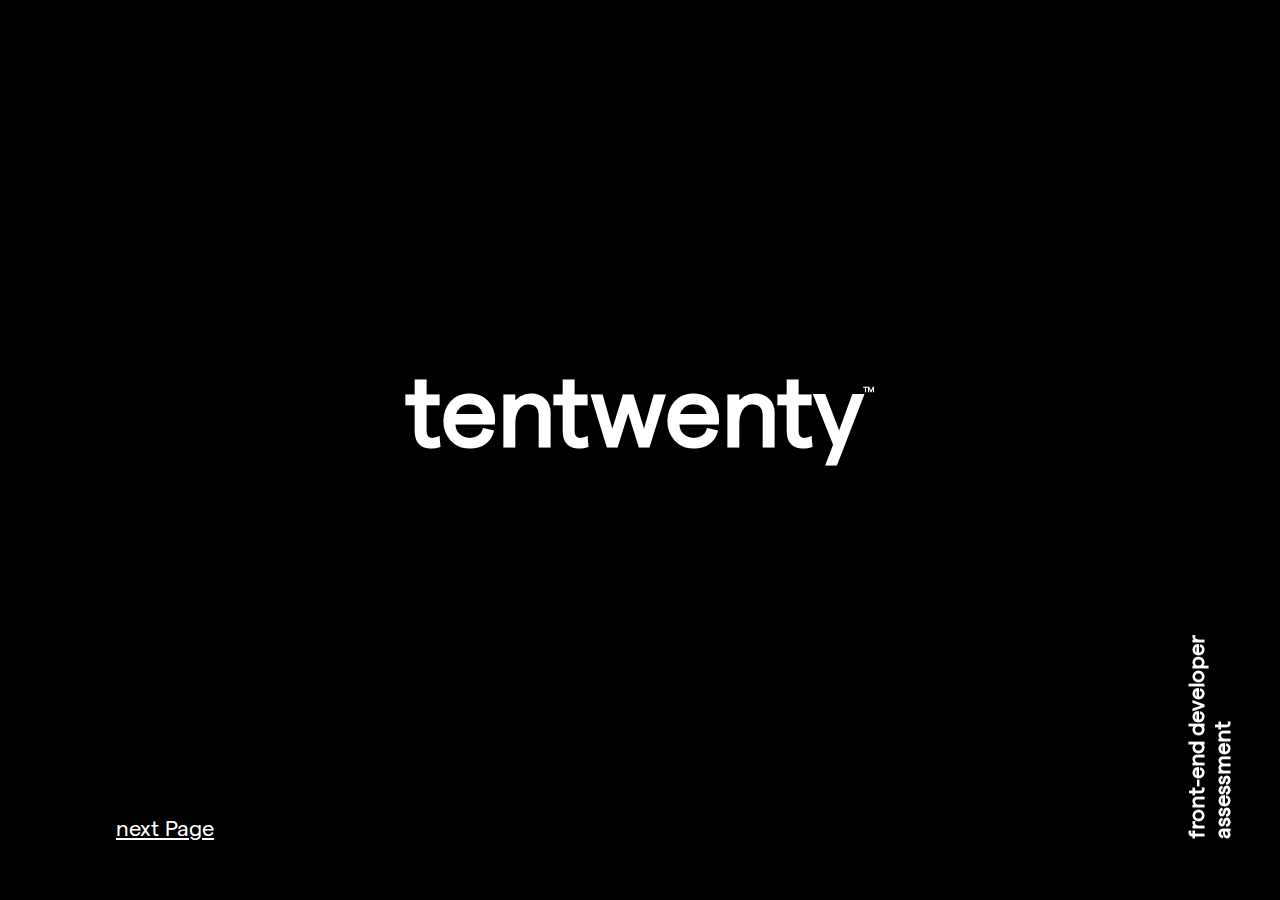
==== index.html @ eecade9d "code updated" ====
<!DOCTYPE html>
<html lang="en">
  <head>
    <meta charset="UTF-8" />
    <meta http-equiv="X-UA-Compatible" content="IE=edge" />
    <meta name="viewport" content="width=device-width, initial-scale=1.0" />
    <link rel="stylesheet" href="css/style.css" />
    <link href="https://unpkg.com/aos@2.3.1/dist/aos.css" rel="stylesheet">
    <title>Ten Twenty</title>
  </head>
  <body>
    <!-- tentwenty section start -->
    <section class="tentwenty-section">
      <div class="container">
        <div class="promo-img img-top" data-aos="fade-left" data-aos-duration="2000">
            <img src="https://s3-alpha-sig.figma.com/img/77df/564f/e81c21bd6cfa41b3696336d3c88cdab2?Expires=1642377600&Signature=QWDieTs1j3LqT3-oSz9YOzu6kgZImjAyOPaifOdAYnojRQWgYoVbguOJkRzQmWE0YOdihu5djVtIH~INhCiRzXQT9Tj7JLcW5OxvMZu0LRBP2fgM4PCtcn8GdJ8BXWn7L-puhgGCokWzand1wB9a~MzNgH41Gg9~zH5YMXt~pGuQMTqFw5X-rmJV68OkGhF0KqH5vuhjV0CxEjKpLf9WgwYwrAvcr4fYs9caHENQmtyYiM7I-WmUOW1MEVgj7G41gE96LKkDQoECKwc-LQIf6~-n3NyV6xIf~boRVYysxMDypPqCz0nRPRfiuuPfp7fpB~TUfjPgnfL8aMhSUN9zWA__&Key-Pair-Id=APKAINTVSUGEWH5XD5UA">
        </div>
        <div class="primary" data-aos="zoom-out" data-aos-duration="3000">
          <h1>tentwenty<sup>tm</sup></h1>
        </div>
        <div class="badge" >
          <h2 data-aos="fade-right">front-end developer assessment</h2>
        </div>
        <div class="next-section">
          <a href="./review.html" >next page</a>
        </div>
        <div class="promo-img img-bottom" >
            <img data-aos="fade-down" data-aos-duration="2000" src="https://s3-alpha-sig.figma.com/img/77df/564f/e81c21bd6cfa41b3696336d3c88cdab2?Expires=1642377600&Signature=QWDieTs1j3LqT3-oSz9YOzu6kgZImjAyOPaifOdAYnojRQWgYoVbguOJkRzQmWE0YOdihu5djVtIH~INhCiRzXQT9Tj7JLcW5OxvMZu0LRBP2fgM4PCtcn8GdJ8BXWn7L-puhgGCokWzand1wB9a~MzNgH41Gg9~zH5YMXt~pGuQMTqFw5X-rmJV68OkGhF0KqH5vuhjV0CxEjKpLf9WgwYwrAvcr4fYs9caHENQmtyYiM7I-WmUOW1MEVgj7G41gE96LKkDQoECKwc-LQIf6~-n3NyV6xIf~boRVYysxMDypPqCz0nRPRfiuuPfp7fpB~TUfjPgnfL8aMhSUN9zWA__&Key-Pair-Id=APKAINTVSUGEWH5XD5UA">
        </div>
      </div>
    </section>
    <!-- tentwenty section end -->
    <script src="https://unpkg.com/aos@2.3.1/dist/aos.js"></script>
    <script>
        AOS.init();
      </script>
  </body>
</html>
---- css/style.css ----
@font-face {
    font-family: "Matter Regular";
    src: url("fonts/Matter Regular.eot");
    src: url("fonts/Matter Regular.eot") format("embedded-opentype"), url("fonts/Matter Regular.woff2") format("woff2"),
        url("fonts/Matter Regular.woff") format("woff"), url("fonts/Matter Regular.ttf") format("truetype");
}

/* common css start */
body {
    margin: 0;
    padding: 0;
    font-family: "Matter Regular" !important;
    color: #131313;
}
h1,
h2,
h3,
h4,
h5,
h6,
p {
    margin: 0;
}
ul {
    padding: 0;
    list-style: none;
}
.white {
    color: #fff;
}
.black {
    color: #131313;
}
.previous {
    opacity: 50%;
}
/* tentwenty logo css start  */

.header-logo {
    display: flex;
    justify-content: flex-end;
    align-items: center;
    padding: 40px 50px;
    position: relative;
    z-index: 1;
}
.header-logo a {
    font-size: 36px;
    font-weight: 600;
    text-decoration: none;
}
.header-logo a sup {
    font-size: 8px;
    font-weight: 600;
    position: relative;
    top: -6px;
}
/* tentwenty logo css end  */
.container {
    max-width: 1440px;
    margin: 0 auto;
    position: relative;
    overflow: hidden;
    height: 100vh;
}

/* common css end  */
/* tentwenty-section css start */
.tentwenty-section {
    background: #000;
    height: 100vh;
}
.tentwenty-section .primary {
    display: flex;
    align-items: center;
    justify-content: center;
    height: 90vh;
}
.tentwenty-section .primary h1 {
    color: #fff;
    font-size: 100px;
}
.tentwenty-section .primary h1 sup {
    text-transform: uppercase;
    font-size: 8px;
    position: relative;
    top: -20px;
}
/* badge css start */
.tentwenty-section .badge h2 {
    color: #fff;
    margin: 0;
    font-size: 22px;
}
.tentwenty-section .badge {
    position: absolute;
    right: -43px;
    bottom: 150px;
    transform: rotate(-90deg);
    width: 230px;
}
/* badge css end */
.next-section {
    display: initial;
    position: absolute;
    bottom: 60px;
}
.tentwenty-section .next-section a {
    color: #fff;
    margin: 0 116px;
    text-transform: capitalize;
    position: relative;
    z-index: 2;
    font-size: 22px;
}
/* background images setting  */
.promo-img {
    position: absolute;
}
.promo-img.img-top {
    width: 765px;
    top: -288px;
    right: -285px;
}
.promo-img.img-bottom {
    width: 765px;
    bottom: -306px;
    left: -250px;
    transform: rotate(320deg);
}
.promo-img img {
    width: 100%;
    filter: opacity(50%);
}
/* background images setting  */
/* tentwenty-section css end */

/* review-container css start  */
.review-container {
    background-color: #fff;
}
.detial-container {
    display: flex;
    align-items: flex-end;
    flex-wrap: wrap;
}
.left-container {
    width: 60%;
    max-width: 630px;
    margin: 0 auto;
}
.left-inner h1 {
    font-weight: 600;
    font-size: 60px;
}
.left-inner .there {
    display: flex;
    align-items: center;
}
.left-inner .there span {
    font-size: 50px;
    padding: 0 10px;
}
.left-container .left-inner p {
    font-size: 22px;
    padding: 40px 0;
    line-height: 1.5;
}
.regard p {
    font-size: 22px;
    line-height: 1.5;
}
.regard p:nth-child(2) {
    font-weight: 500;
}
.review-bottom li a {
    font-size: 22px;
    line-height: 1.5;
    color: #131313;
}
.review-bottom li:last-child a {
    opacity: 25%;
}
.right-container {
    width: 40%;
    display: flex;
    justify-content: flex-end;
}
.right-container .bg-image {
    background-image: url("../images/team.png");
    width: 500px;
    height: 480px;
    background-size: cover;
    background-position: top;
    background-repeat: no-repeat;
}
/* review-container css end  */

/* Process css start  */
.process-container {
    max-width: 1170px;
    /* max-height: 100%; */
    margin: 0 auto;
    display: flex;
    align-items: flex-start !important;
    flex-wrap: wrap;
    position: relative;
    z-index: 1;
}
.process-bottom {
    display: flex;
}
.process-bottom li {
    margin: 0 30px 0 0;
}
.process-bottom li a {
    font-size: 22px;
    line-height: 1.5;
}

.process-left {
    width: 55%;
    margin: 0 auto;
    min-height: 500px;
    height: 100%;
    display: flex;
    flex-direction: column;
    justify-content: space-between;
}
.process-left .left-inner {
    width: 400px;
}
.process-left .left-inner h1 {
    font-weight: 600;
    font-size: 60px;
    width: 310px;
}
.process-left .left-inner p {
    font-size: 22px;
    padding: 25px 0;
    line-height: 1.5;
}
.process-list {
    margin-right: 30px;
}
.process-list ul li {
    border-bottom: 1px solid#eee;
    padding: 15px 0;
    display: flex;
    align-items: center;
}
.process-list ul li:last-child {
    opacity: 15%;
    justify-content: space-between;
}
.process-list ul li p {
    font-size: 22px;
}
.process-list ul li span {
    font-size: 22px;
    margin: 0 25px;
}
/* Process css end  */

/* ourskill-container css start  */
.ourskill-container {
    background-color: #000;
    position: relative;
}
.ourskill-container .process-left {
    margin: 0 10px !important;
    width: 55% !important;
    min-height: 500px;
    height: 100%;
    display: flex;
    flex-direction: column;
    justify-content: space-between;
}
.ourskill-container .process-left .left-inner {
    width: 100%;
}
.skill-img {
    position: absolute;
    width: 950px;
    top: -169px;
    right: -86px;
    z-index: 0;
}
.skill-img img {
    width: 100%;
    filter: opacity(50%);
}

/* ourskill-container css end  */
/* assessment css start  */
.ass-img {
    position: absolute;
    width: 1000px;
    top: -200px;
    left: -90px;
    z-index: 0;
}
.ass-img img {
    transform: rotate(258deg);
    transform: scaleX(-1);
    width: 100%;
    filter: opacity(50%);
}
.head {
    width: 100% !important;
}
.challenge > div {
    display: flex;
    flex-direction: column;
}
.challenge > div span {
    font-size: 15px;
    line-height: 1.5;
}
.challenge {
    display: flex;
    justify-content: space-between;
}
.challenge > div a {
    font-size: 28px;
    padding-bottom: 10px;
}
.challenge > div p {
    font-size: 22px;
    opacity: 40%;
}

/* assessment css end  */
/* about */
.about .header-logo {
    padding: 25px 50px;
}
.team-images {
    position: relative;
    top: 55px;
}
.team-images .banner-image {
    width: 260px;
    height: 330px;
    margin-right: 14px;
}
.team-images .banner-image img {
    object-position: 91% 10px;
    object-fit: cover;
    height: 100%;
}
.team-images img {
    width: 100%;
}
.images-container {
    width: 45%;
    display: flex;
    justify-content: flex-end;
}
.banner-image-right {
    width: 190px;
    height: 229px;
    position: absolute;
    right: -37%;
    bottom: -154px;
}
.banner-image-right img {
    object-fit: cover;
    height: 100%;
    object-position: -10px 0px;
}
.banner-image-left {
    width: 190px;
    position: absolute;
    left: -38%;
    height: 223px;
    overflow: hidden;
}
.about .process-container {
    position: unset;
}
.banner-image-top {
    width: 190px;
    position: absolute;
    left: -38%;
    height: 145px;
    overflow: hidden;
    top: -158px;
}
.banner-image-top img {
    height: 100%;
    object-fit: cover;
    object-position: 0px -264px;
}
.about-text {
    font-size: 18px !important;
}
.about-heading {
    font-size: 50px !important;
}
/* about */
/* reqiurement css start  */
.requirement-container {
    display: flex;
    max-width: 1170px;
    margin: 0 auto;
}
.requirement-container > div {
    width: 100%;
}
.requirement-container .requirement-left {
    min-height: 500px;
    height: 100%;
    display: flex;
    flex-direction: column;
    justify-content: space-between;
}
.requirement-container .requirement-left p {
    font-size: 20px;
    line-height: 1.5;
    padding: 15px 0;
}
.requirement-container .req-heading {
    display: flex;
    align-items: flex-end;
    width: 200px;
}
.requirement-container .req-heading h1 {
    font-weight: 600;
    font-size: 40px;
}
.requirement-container .req-heading span {
    font-size: 30px;
    padding: 0 10px;
}
.requirement-container .list-items {
    display: flex;
    align-items: flex-start;
    justify-content: space-between;
    flex-wrap: wrap;
}
.requirement-container .list-items > div {
    width: 50%;
    max-width: 490px;
}
.requirement-container .list-items ul {
    list-style: disc;
    padding-left: 25px;
    margin: 0;
}
.requirement-container .list-items .req-list-right {
    margin-right: 100px;
}
.requirement-container .list-items ul li {
    line-height: 1.5;
    font-size: 16px;
}
.requirement-container .list-items .req-list-right p {
    line-height: 1.5;
    font-size: 16px;
    opacity: 15%;
}
.requirement-container .process-bottom a {
    color: #131313;
    font-weight: 600;
}

/* reqiurement css end  */

/* good luck css start  */

.luck-left {
    width: 70%;
    display: flex;
    flex-direction: column;
    min-height: 500px;
    height: 100%;
    justify-content: space-between;
    padding-left: 15px;
}
.luck-left .left-inner {
    width: 400px;
    padding-top: 50px;
}
.luck-left .left-inner h1 {
    font-weight: 600;
    font-size: 60px;
}
.luck-left .left-inner p {
    font-size: 22px;
    padding: 30px 0;
    line-height: 1.5;
}
.luck-left .process-bottom li {
    display: flex;
    align-items: center;
}
.luck-left .process-bottom li p {
    font-size: 22px;
}
.luck-left .process-bottom li span {
    margin-left: 15px;
    font-size: 20px;
    cursor: pointer;
}
/* good luck css end  */

@media screen and (max-width: 800px) {
    .container {
        overflow: inherit;
        height: 100%;
    }
    .tentwenty-section .primary h1 {
        font-size: 50px;
    }
    .tentwenty-section .next-section a {
        margin: 0 15px;
    }
    .promo-img.img-bottom {
        width: 338px;
    }
    .tentwenty-section .badge h2 {
        font-size: 16px;
    }
    .left-container {
        width: 100%;
    }
    .right-container {
        width: 100%;
        justify-content: flex-start;
    }
    .right-container .bg-image {
        width: 100%;
        height: 344px;
    }
    .detial-container {
        flex-direction: column-reverse;
        align-items: self-start;
        padding: 10px;
    }
    .header-logo{
        justify-content: center;
    }
    .ourskill-container .process-left{
        width: 100%!important;
    }
    .review-container{
        padding: 10px;
    }
    .process-container{
        width: 100%;
        /* padding: 10px; */
    }
    .process-left .left-inner h1{
        font-size: 52px;
    }
    .process-left{
        width: 100%;
    }
    .process-left .left-inner{
        width: 100%;
    }
    .process-list{
        margin-right: 0;
    }
    .process-list ul li p{
        font-size: 18px;
    }
    .ass-img{
        width: 100%;
    }
    .challenge > div a{
        font-size: 20px;
    }
    .process-left .left-inner p{
        font-size: 20px;
    }
    .process-bottom li a{
        font-size: 14px;
    }
    .requirement-container .list-items > div{
        width: 100%;
    }
    .luck-left{
        width: 100%;
    }
    .luck-left .left-inner{
        width: 100%;
    }
    .luck-left .left-inner h1{
        font-size: 50px;
    }
    .goodluck-container .process-bottom{
        flex-direction: column;
    }
}
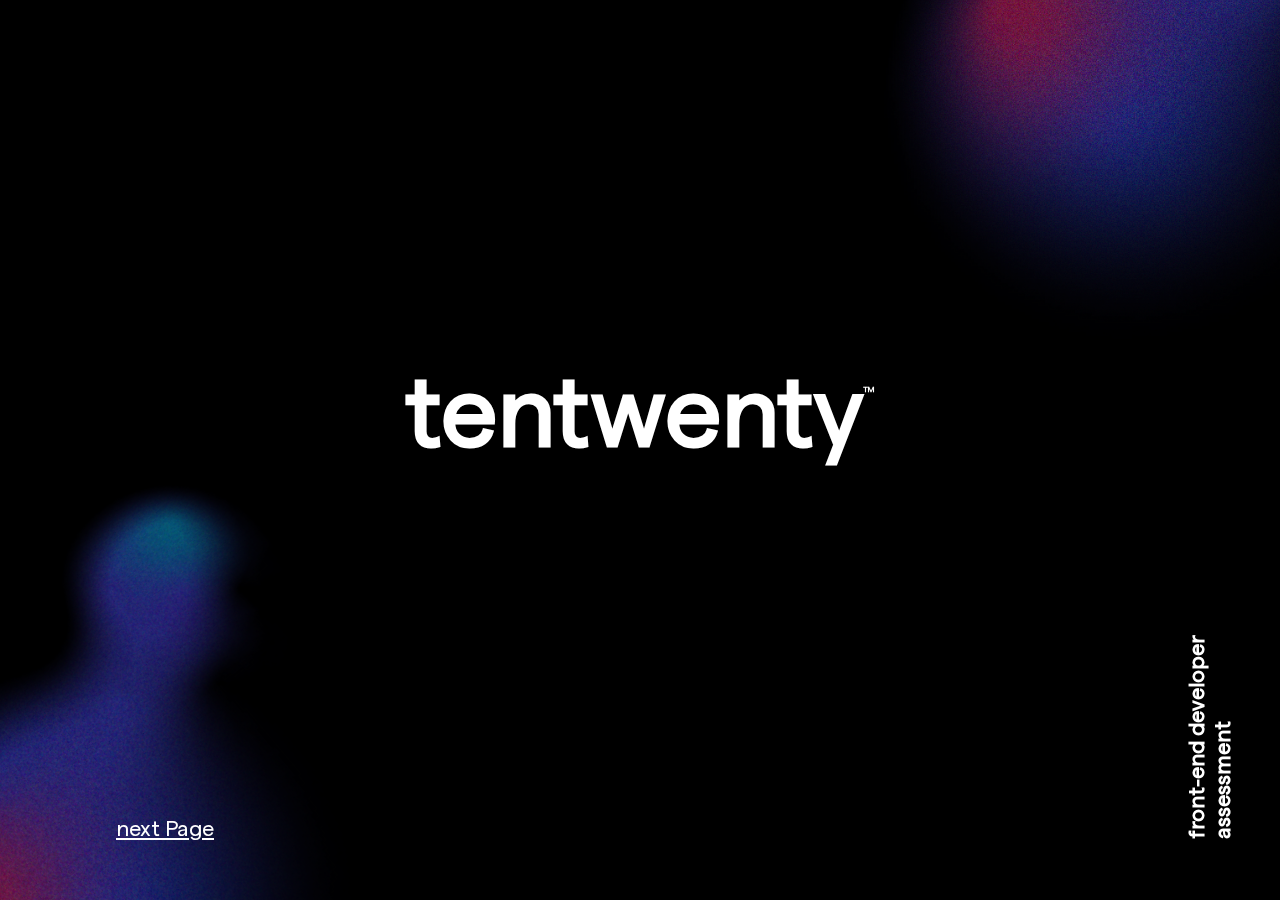
==== commit c9e68254: "changing updated" ====
--- a/index.html
+++ b/index.html
@@ -13,7 +13,7 @@
     <section class="tentwenty-section">
       <div class="container">
         <div class="promo-img img-top" data-aos="fade-left" data-aos-duration="2000">
-            <img src="https://s3-alpha-sig.figma.com/img/77df/564f/e81c21bd6cfa41b3696336d3c88cdab2?Expires=1642377600&Signature=QWDieTs1j3LqT3-oSz9YOzu6kgZImjAyOPaifOdAYnojRQWgYoVbguOJkRzQmWE0YOdihu5djVtIH~INhCiRzXQT9Tj7JLcW5OxvMZu0LRBP2fgM4PCtcn8GdJ8BXWn7L-puhgGCokWzand1wB9a~MzNgH41Gg9~zH5YMXt~pGuQMTqFw5X-rmJV68OkGhF0KqH5vuhjV0CxEjKpLf9WgwYwrAvcr4fYs9caHENQmtyYiM7I-WmUOW1MEVgj7G41gE96LKkDQoECKwc-LQIf6~-n3NyV6xIf~boRVYysxMDypPqCz0nRPRfiuuPfp7fpB~TUfjPgnfL8aMhSUN9zWA__&Key-Pair-Id=APKAINTVSUGEWH5XD5UA">
+            <img src="images/skeleton.png">
         </div>
         <div class="primary" data-aos="zoom-out" data-aos-duration="3000">
           <h1>tentwenty<sup>tm</sup></h1>
@@ -25,7 +25,7 @@
           <a href="./review.html" >next page</a>
         </div>
         <div class="promo-img img-bottom" >
-            <img data-aos="fade-down" data-aos-duration="2000" src="https://s3-alpha-sig.figma.com/img/77df/564f/e81c21bd6cfa41b3696336d3c88cdab2?Expires=1642377600&Signature=QWDieTs1j3LqT3-oSz9YOzu6kgZImjAyOPaifOdAYnojRQWgYoVbguOJkRzQmWE0YOdihu5djVtIH~INhCiRzXQT9Tj7JLcW5OxvMZu0LRBP2fgM4PCtcn8GdJ8BXWn7L-puhgGCokWzand1wB9a~MzNgH41Gg9~zH5YMXt~pGuQMTqFw5X-rmJV68OkGhF0KqH5vuhjV0CxEjKpLf9WgwYwrAvcr4fYs9caHENQmtyYiM7I-WmUOW1MEVgj7G41gE96LKkDQoECKwc-LQIf6~-n3NyV6xIf~boRVYysxMDypPqCz0nRPRfiuuPfp7fpB~TUfjPgnfL8aMhSUN9zWA__&Key-Pair-Id=APKAINTVSUGEWH5XD5UA">
+            <img data-aos="fade-down" data-aos-duration="2000" src="images/skeleton.png">
         </div>
       </div>
     </section>
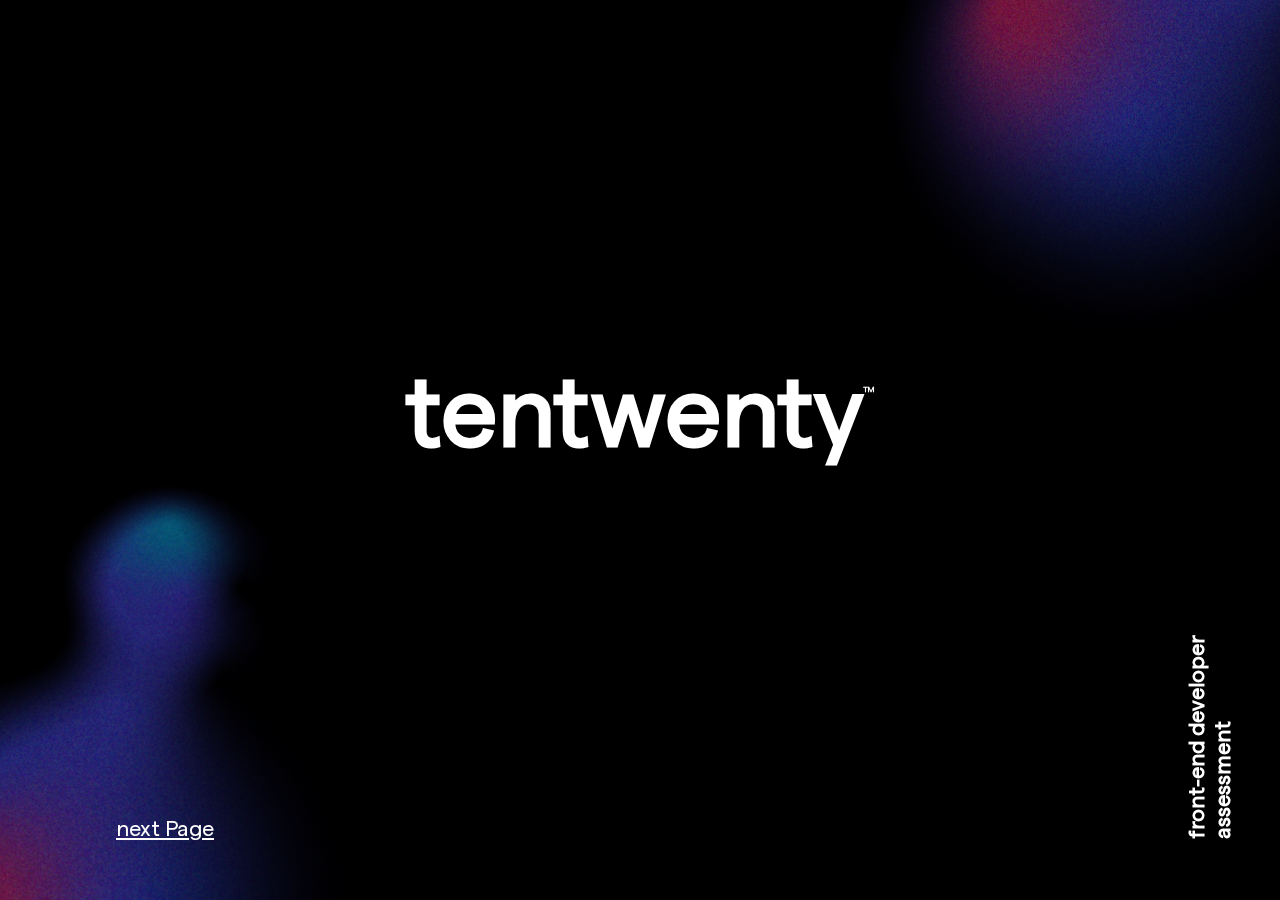
==== commit 12a25f45: "changing updated" ====
--- a/index.html
+++ b/index.html
@@ -12,8 +12,8 @@
     <!-- tentwenty section start -->
     <section class="tentwenty-section">
       <div class="container">
-        <div class="promo-img img-top" data-aos="fade-left" data-aos-duration="2000">
-            <img src="images/skeleton.png">
+        <div class="promo-img img-top" >
+            <img data-aos="fade-left" data-aos-duration="2000" src="images/skeleton.png">
         </div>
         <div class="primary" data-aos="zoom-out" data-aos-duration="3000">
           <h1>tentwenty<sup>tm</sup></h1>
